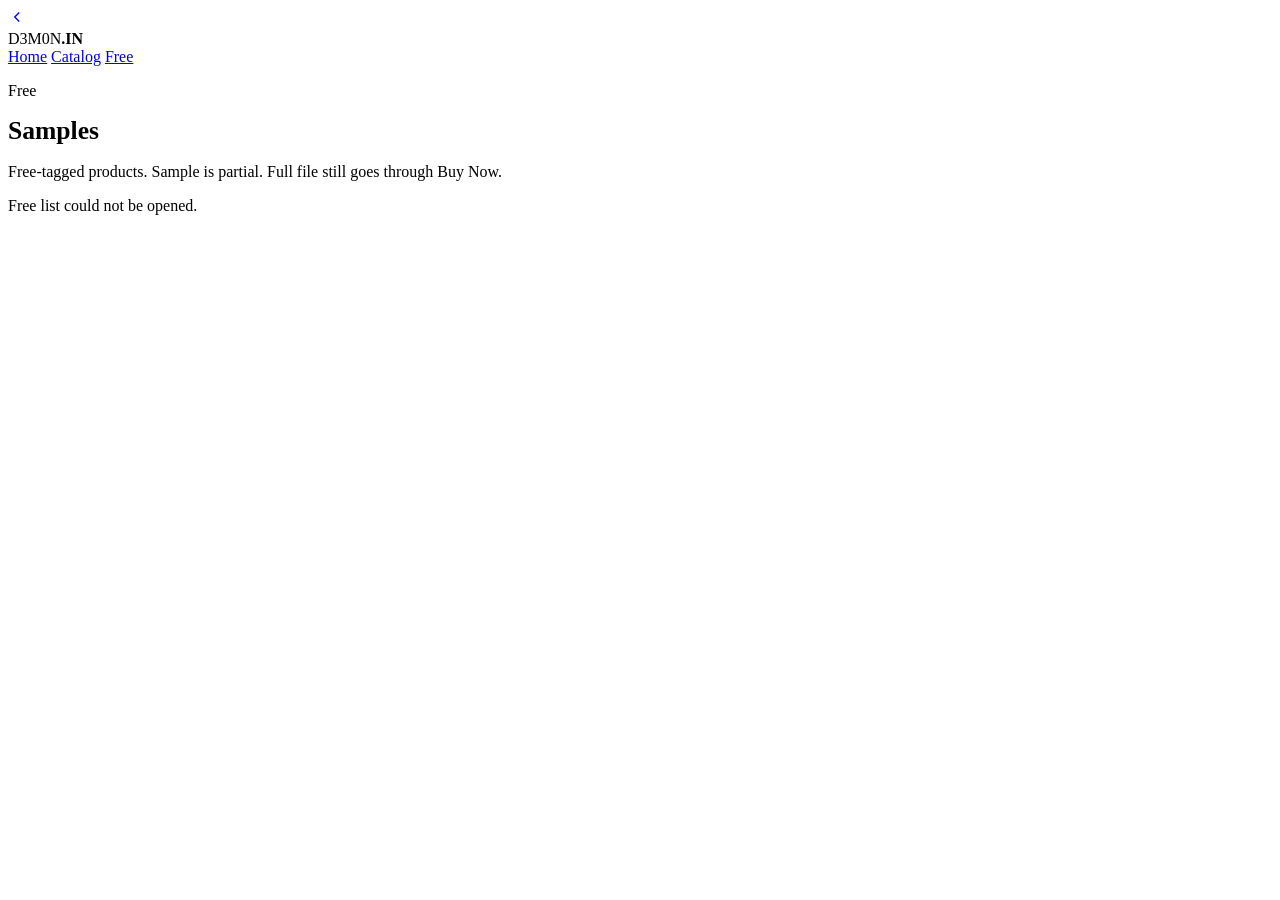
==== free.html @ a5af4a92 "Add home, preview, free pages" ====
<!DOCTYPE html>
<html lang="en">
<head>
  <meta charset="UTF-8" />
  <meta name="viewport" content="width=device-width, initial-scale=1, maximum-scale=1, user-scalable=no, viewport-fit=cover" />
  <meta name="theme-color" content="#07060c" />
  <title>Free · D3M0N.IN</title>
  <link rel="icon" href="https://ik.imagekit.io/silentgamers/Picsart_26-10-03_02-00-17-755.png?updatedAt=1790973036512&ik-s=cb860e00d6fdf3a8e6886e7b6a485ebc47ca2209" />
  <link href="https://fonts.googleapis.com/css2?family=Outfit:wght@400;500;600;700&family=Syne:wght@700;800&display=swap" rel="stylesheet" />
  <link rel="stylesheet" href="css/theme.css" />
</head>
<body>
  <header>
    <a class="nav-btn" href="index.html" aria-label="Home"><svg width="18" height="18" viewBox="0 0 24 24" fill="none" stroke="currentColor" stroke-width="1.8"><path d="M15 18 9 12l6-6"/></svg></a>
    <div class="brand">D3M0N<b>.IN</b></div>
    <span></span>
  </header>
  <nav class="subnav">
    <a href="index.html">Home</a>
    <a href="catalog.html">Catalog</a>
    <a class="on" href="free.html">Free</a>
  </nav>
  <main>
    <p class="kicker">Free</p>
    <h1 class="h1" style="margin-top:6px;font-size:1.6rem">Samples</h1>
    <p class="desc">Free-tagged products. Sample is partial. Full file still goes through Buy Now.</p>
    <div id="list" style="margin-top:14px"></div>
    <p class="empty" id="empty" hidden>No free products right now.</p>
  </main>
  <script src="js/core.js"></script>
  <script>
    D3.protect();
    D3.load().then(function (data) {
      var list = data.products.filter(function (p) { return p.keywords.indexOf("free") !== -1; });
      if (!list.length) { document.getElementById("empty").hidden = false; return; }
      document.getElementById("list").innerHTML = list.map(function (p) {
        var sample = String(p.description || "").slice(0, 120);
        return '<article class="sheet"><a href="preview.html#' + p.id + '"><img alt="" src="' + (p.images[0] || "") + '" style="width:100%;height:140px;object-fit:contain;background:#000;border-radius:12px"></a><h2 class="copy" style="margin-top:10px">' + p.name + '</h2><p class="desc copy">' + sample + (p.description.length > 120 ? "…" : "") + '</p><p class="desc">Partial sample. Full version is paid.</p><button class="buy" type="button" data-buy="' + p.id + '">Buy Now</button></article>';
      }).join("");
      document.getElementById("list").onclick = function (e) {
        var b = e.target.closest("[data-buy]");
        if (!b) return;
        var p = list.filter(function (it) { return String(it.id) === b.getAttribute("data-buy"); })[0];
        if (p) D3.buy(p);
      };
    }).catch(function () {
      document.getElementById("empty").hidden = false;
      document.getElementById("empty").textContent = "Free list could not be opened.";
    });
  </script>
</body>
</html>
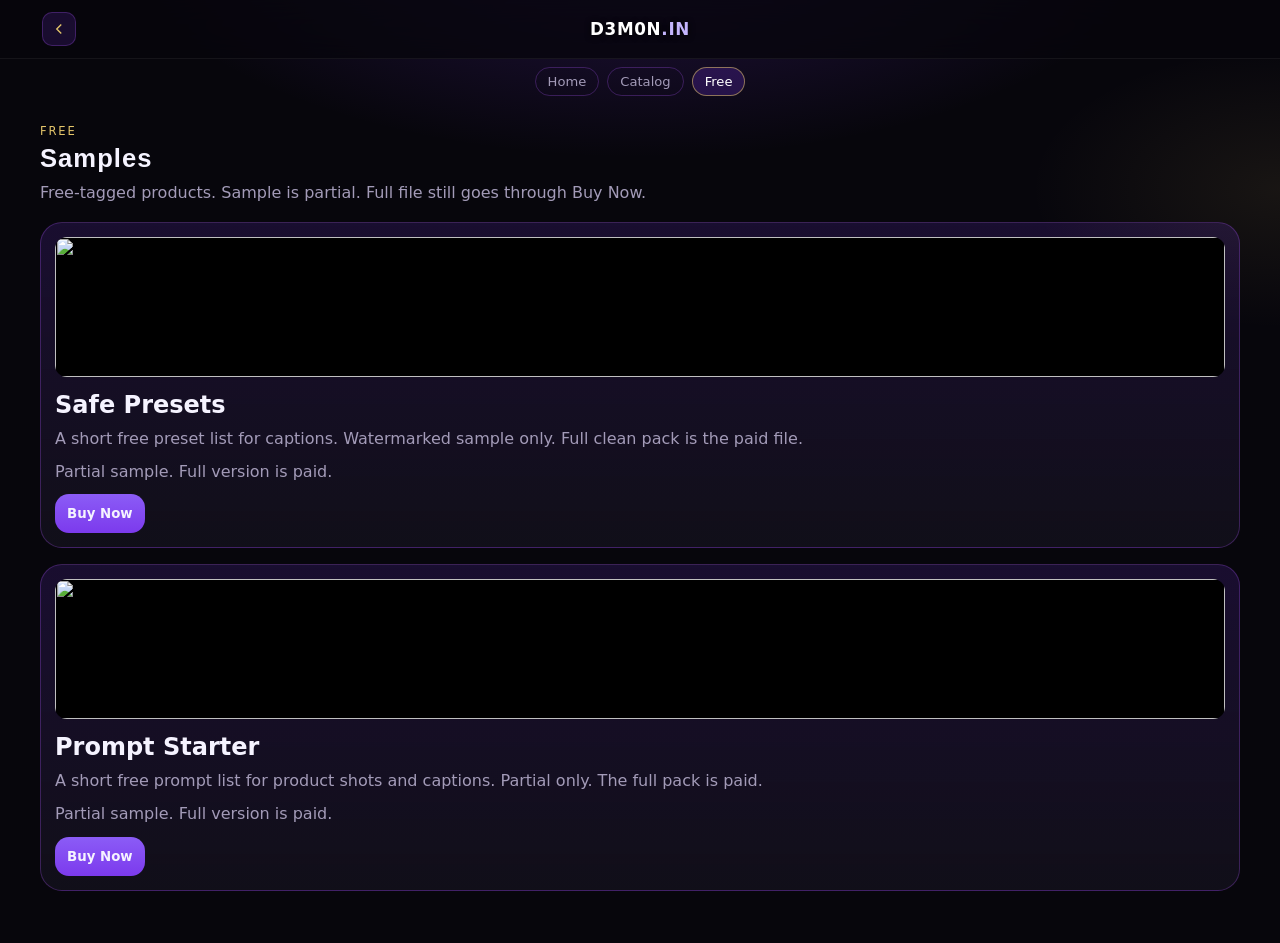
==== commit cbda8972: "Add from=free to product links for proper back navigation" ====
--- a/free.html
+++ b/free.html
@@ -35,7 +35,7 @@
       if (!list.length) { document.getElementById("empty").hidden = false; return; }
       document.getElementById("list").innerHTML = list.map(function (p) {
         var sample = String(p.description || "").slice(0, 120);
-        return '<article class="sheet"><a href="preview.html#' + p.id + '"><img alt="" src="' + (p.images[0] || "") + '" style="width:100%;height:140px;object-fit:contain;background:#000;border-radius:12px"></a><h2 class="copy" style="margin-top:10px">' + p.name + '</h2><p class="desc copy">' + sample + (p.description.length > 120 ? "…" : "") + '</p><p class="desc">Partial sample. Full version is paid.</p><button class="buy" type="button" data-buy="' + p.id + '">Buy Now</button></article>';
+        return '<article class="sheet"><a href="preview.html#' + p.id + '?from=free"><img alt="" src="' + (p.images[0] || "") + '" style="width:100%;height:140px;object-fit:contain;background:#000;border-radius:12px"></a><h2 class="copy" style="margin-top:10px">' + p.name + '</h2><p class="desc copy">' + sample + (p.description.length > 120 ? "…" : "") + '</p><p class="desc">Partial sample. Full version is paid.</p><button class="buy" type="button" data-buy="' + p.id + '">Buy Now</button></article>';
       }).join("");
       document.getElementById("list").onclick = function (e) {
         var b = e.target.closest("[data-buy]");
--- a/css/theme.css
+++ b/css/theme.css
@@ -0,0 +1,194 @@
+:root {
+  --bg: #07060c;
+  --card: #12101a;
+  --line: rgba(168, 85, 247, 0.28);
+  --purple: #c084fc;
+  --purple-deep: #7c3aed;
+  --gold: #e4c56a;
+  --text: #f5f3ff;
+  --muted: #a39bb8;
+}
+* { box-sizing: border-box; margin: 0; padding: 0; -webkit-tap-highlight-color: transparent; }
+html, body { touch-action: manipulation; }
+body {
+  min-height: 100dvh;
+  font-family: "Outfit", system-ui, sans-serif;
+  color: var(--text);
+  background:
+    radial-gradient(900px 420px at 50% -10%, rgba(124, 58, 237, 0.28), transparent 60%),
+    radial-gradient(500px 280px at 100% 20%, rgba(228, 197, 106, 0.08), transparent 50%),
+    var(--bg);
+  -webkit-user-select: none;
+  user-select: none;
+}
+.copy, .copy * { -webkit-user-select: text; user-select: text; }
+::selection { background: rgba(124, 58, 237, 0.55); color: #fff; }
+a { color: inherit; text-decoration: none; }
+button, input { font-family: inherit; outline: none; border: 0; background: none; color: inherit; }
+img { -webkit-user-drag: none; user-drag: none; }
+header {
+  position: sticky; top: 0; z-index: 20;
+  display: grid; grid-template-columns: 40px 1fr 40px; align-items: center; gap: 8px;
+  padding: calc(6px + env(safe-area-inset-top)) 12px 6px;
+  background: rgba(7, 6, 12, 0.78); backdrop-filter: blur(16px);
+  border-bottom: 1px solid rgba(255, 255, 255, 0.06);
+}
+.brand-icon { width: 36px; height: 36px; border-radius: 10px; object-fit: contain; background: #000; }
+.brand { text-align: center; font-weight: 760; letter-spacing: 0.04em; font-size: 1.05rem; color: #fff; text-shadow: 0 1px 6px #000; }
+.brand b { color: #c4b5fd; }
+.nav-btn {
+  width: 34px; height: 34px; margin-left: auto; display: grid; place-items: center;
+  border-radius: 10px; border: 1px solid var(--line); background: rgba(124, 58, 237, 0.16); color: var(--gold);
+}
+.subnav {
+  display: flex; justify-content: center; gap: 8px; padding: 8px 12px 0;
+}
+.subnav a {
+  padding: 6px 12px; border-radius: 999px; border: 1px solid var(--line);
+  color: var(--muted); font-size: 0.82rem;
+}
+.subnav a.on { color: #fff; border-color: rgba(228, 197, 106, 0.55); background: rgba(124, 58, 237, 0.22); }
+main { width: min(720px, 100%); margin: 0 auto; padding: 18px 14px calc(28px + env(safe-area-inset-bottom)); }
+.profile {
+  position: relative; overflow: hidden; text-align: center;
+  background: linear-gradient(180deg, rgba(124, 58, 237, 0.16), rgba(18, 16, 26, 0.92));
+  border: 1px solid var(--line); border-radius: 22px; padding: 22px 16px 18px;
+  box-shadow: 0 18px 50px rgba(0, 0, 0, 0.35);
+}
+.profile::before {
+  content: ""; position: absolute; left: -20%; right: -20%; top: 28%; height: 120%;
+  background:
+    linear-gradient(rgba(196, 181, 253, 0.5) 1px, transparent 1px),
+    linear-gradient(90deg, rgba(196, 181, 253, 0.5) 1px, transparent 1px);
+  background-size: 28px 28px; transform: perspective(420px) rotateX(62deg);
+  opacity: 0.22; pointer-events: none;
+}
+.profile > * { position: relative; z-index: 1; }
+.pfp { width: 118px; height: 118px; border-radius: 50%; object-fit: cover; }
+.name { margin-top: 14px; font-size: 1.7rem; letter-spacing: 0.08em; font-weight: 700; }
+.tagline { margin-top: 6px; color: var(--muted); font-size: 0.98rem; }
+.socials { margin-top: 16px; display: flex; justify-content: center; gap: 12px; }
+.socials a {
+  width: 46px; height: 46px; display: grid; place-items: center; border-radius: 14px;
+  border: 1px solid var(--line); background: rgba(255, 255, 255, 0.03);
+}
+.socials svg { width: 22px; height: 22px; }
+.sep { margin: 18px 0 14px; border: 0; height: 1px; background: linear-gradient(90deg, transparent, rgba(228, 197, 106, 0.55), transparent); }
+.kicker { color: var(--gold); letter-spacing: 0.16em; font-size: 0.72rem; text-transform: uppercase; }
+h1, .h1 { font-family: "Syne", sans-serif; letter-spacing: 0.04em; }
+.stage { overflow: hidden; touch-action: pan-y; }
+.track { display: flex; gap: 12px; transition: transform 0.52s cubic-bezier(0.22, 0.8, 0.28, 1); }
+.slot {
+  flex: 0 0 46%; background: var(--card); border: 1px solid rgba(255, 255, 255, 0.06);
+  border-radius: 18px; overflow: hidden; opacity: 0.32; transform: scale(0.9);
+  transform-origin: center bottom; transition: 0.52s ease; text-align: left; color: inherit; padding: 0;
+}
+.slot.main { opacity: 1; transform: scale(1); border-color: rgba(228, 197, 106, 0.4); box-shadow: 0 12px 30px rgba(124, 58, 237, 0.22); }
+.slot img { width: 100%; height: 168px; object-fit: contain; background: #000; display: block; }
+.slot .meta { padding: 10px 8px 12px; text-align: center; }
+.slot h3 { font-size: 0.9rem; font-weight: 600; }
+.price { color: var(--gold); font-weight: 700; }
+.chips { display: flex; flex-wrap: wrap; gap: 6px; margin-top: 8px; }
+.chip {
+  padding: 5px 10px; border-radius: 999px; border: 1px solid var(--line);
+  color: var(--muted); font-size: 0.75rem; cursor: pointer;
+}
+.chip.on { color: #fff; border-color: rgba(228, 197, 106, 0.6); background: rgba(124, 58, 237, 0.28); }
+.offer {
+  display: grid; grid-template-columns: 120px 1fr; gap: 14px; align-items: center;
+  margin: 0 0 16px; padding: 14px; border: 1px solid rgba(228, 197, 106, 0.7); border-radius: 20px;
+  background: radial-gradient(120px 80px at 12% 20%, rgba(228, 197, 106, 0.2), transparent 70%),
+    linear-gradient(135deg, rgba(124, 58, 237, 0.45), rgba(18, 16, 26, 0.94) 58%);
+}
+.offer img { width: 120px; height: 120px; object-fit: contain; background: #000; border-radius: 14px; }
+.offer b { display: block; margin-top: 4px; font-size: 1.15rem; }
+.buy {
+  display: block; text-align: center; margin-top: 10px; padding: 12px;
+  border-radius: 14px; background: linear-gradient(180deg, #8b5cf6, #7c3aed); font-weight: 700;
+}
+.grid { display: grid; grid-template-columns: 1fr 1fr; gap: 10px; }
+.card {
+  background: var(--card); border: 1px solid var(--line); border-radius: 16px; overflow: hidden;
+}
+.card img { width: 100%; height: 120px; object-fit: contain; background: #000; }
+.card .meta { padding: 10px; }
+.card h3 { font-size: 0.92rem; }
+.search {
+  width: 100%; margin: 10px 0; padding: 12px 14px; border-radius: 14px;
+  border: 1px solid var(--line); background: rgba(255, 255, 255, 0.03); color: #fff;
+}
+.sheet {
+  margin-top: 16px; background: linear-gradient(180deg, rgba(124, 58, 237, 0.16), rgba(18, 16, 26, 0.92));
+  border: 1px solid var(--line); border-radius: 22px; padding: 14px;
+}
+.desc { margin-top: 8px; color: var(--muted); line-height: 1.55; }
+.frame { width: 100%; aspect-ratio: 1 / 1.05; background: #000; border-radius: 16px; display: grid; place-items: center; overflow: hidden; }
+.frame img { max-width: 100%; max-height: 100%; object-fit: contain; }
+.dots { display: flex; justify-content: center; gap: 6px; margin-top: 10px; }
+.dots i { width: 6px; height: 6px; border-radius: 99px; background: rgba(255, 255, 255, 0.22); }
+.dots i.on { width: 16px; background: var(--gold); }
+.cmp { display: grid; gap: 8px; margin-top: 10px; }
+.cmp article { padding: 10px 12px; border-radius: 14px; border: 1px solid var(--line); background: rgba(255, 255, 255, 0.03); }
+.cmp h3 { font-size: 0.78rem; letter-spacing: 0.12em; text-transform: uppercase; color: var(--gold); }
+.cmp li { margin-top: 6px; color: var(--muted); font-size: 0.9rem; }
+.row {
+  margin-top: 8px; display: flex; justify-content: space-between; gap: 10px; align-items: center;
+  padding: 10px 12px; border-radius: 14px; border: 1px solid var(--line); background: rgba(255, 255, 255, 0.03);
+}
+.row span { color: var(--muted); font-size: 0.78rem; display: block; }
+.channels { margin-top: 14px; display: grid; gap: 8px; }
+.channels a { display: flex; flex-direction: column; padding: 10px 12px; border-radius: 14px; border: 1px solid var(--line); }
+.channels span { color: var(--muted); font-size: 0.78rem; }
+.notice { margin: 12px 8px 0; color: #6f6784; font-size: 0.72rem; line-height: 1.4; text-align: center; }
+.empty { text-align: center; color: var(--muted); padding: 28px 8px; }
+.yp {
+  --p: #7c3aed; --p2: #c4b5fd; position: relative; width: 100%; aspect-ratio: 16/9;
+  background: #000; border-radius: 14px; overflow: hidden; touch-action: manipulation; color: #fff; margin-top: 12px;
+}
+.yp-stage { position: absolute; inset: 0; overflow: hidden; background: #000; }
+.yp .ytbox { position: absolute; left: 0; width: 100%; top: -46px; height: calc(100% + 92px); pointer-events: none; }
+.yp .ytbox iframe { position: absolute; inset: 0; width: 100%; height: 100%; border: 0; pointer-events: none; }
+.yp-veil-top, .yp-veil-bot { position: absolute; left: 0; right: 0; z-index: 2; background: #000; pointer-events: none; }
+.yp-veil-top { top: 0; height: 10px; }
+.yp-veil-bot { bottom: 0; height: 12px; }
+.yp-hit { position: absolute; inset: 0; z-index: 3; }
+.yp-curtain, .yp-end { position: absolute; inset: 0; z-index: 4; display: grid; place-items: center; }
+.yp-curtain { background: rgba(0, 0, 0, 0.45); }
+.yp-curtain.off, .yp-end.off { display: none; }
+.yp-end { background: #000; border: 0; padding: 0; }
+.yp-end img { width: 100%; height: 100%; object-fit: cover; }
+.yp-play {
+  width: 58px; height: 58px; border-radius: 50%; border: 0; color: #fff; cursor: pointer;
+  background: linear-gradient(180deg, #8b5cf6, var(--p)); display: grid; place-items: center;
+}
+.yp-play svg { width: 22px; height: 22px; fill: currentColor; }
+.yp-end .yp-play { position: absolute; }
+.yp-chrome { position: absolute; inset: 0; z-index: 5; pointer-events: none; }
+.yp-chrome.hide { opacity: 0; }
+.yp-chrome button, .yp-chrome input { pointer-events: auto; }
+.yp-logo { position: absolute; top: 8px; left: 10px; font-size: 13px; font-weight: 760; text-shadow: 0 1px 6px #000; }
+.yp-logo b { color: var(--p2); }
+.yp-bar { position: absolute; left: 0; right: 0; bottom: 0; padding: 16px 8px 8px; background: linear-gradient(transparent, rgba(0, 0, 0, 0.92) 42%); }
+.yp-seek { width: 100%; accent-color: var(--p); }
+.yp-row { display: flex; align-items: center; gap: 6px; }
+.yp-ico { width: 34px; height: 34px; border-radius: 50%; color: #fff; background: rgba(255, 255, 255, 0.1); display: grid; place-items: center; }
+.yp-time { font-size: 11px; }
+.yp-spacer { flex: 1; }
+.err { min-height: 70dvh; display: grid; place-items: center; text-align: center; padding: 24px; }
+.err h1 { font-family: "Syne", sans-serif; font-size: 4rem; color: var(--gold); }
+@media (min-width: 1024px) {
+  header { padding: 12px 36px; }
+  main { width: 100%; max-width: none; padding: 28px 40px 52px; }
+  .home {
+    display: grid; grid-template-columns: 340px minmax(0, 1fr); gap: 24px 40px; align-items: start;
+  }
+  .profile { position: sticky; top: 84px; }
+  .slot { flex: 0 0 280px; }
+  .split { display: grid; grid-template-columns: minmax(420px, 1.1fr) minmax(360px, 0.9fr); gap: 24px 40px; align-items: start; }
+  .split .media { position: sticky; top: 84px; }
+  .grid { grid-template-columns: repeat(4, 1fr); }
+}
+@media (min-width: 1440px) {
+  header { padding: 14px 56px; }
+  main { padding: 36px 64px 64px; }
+}
